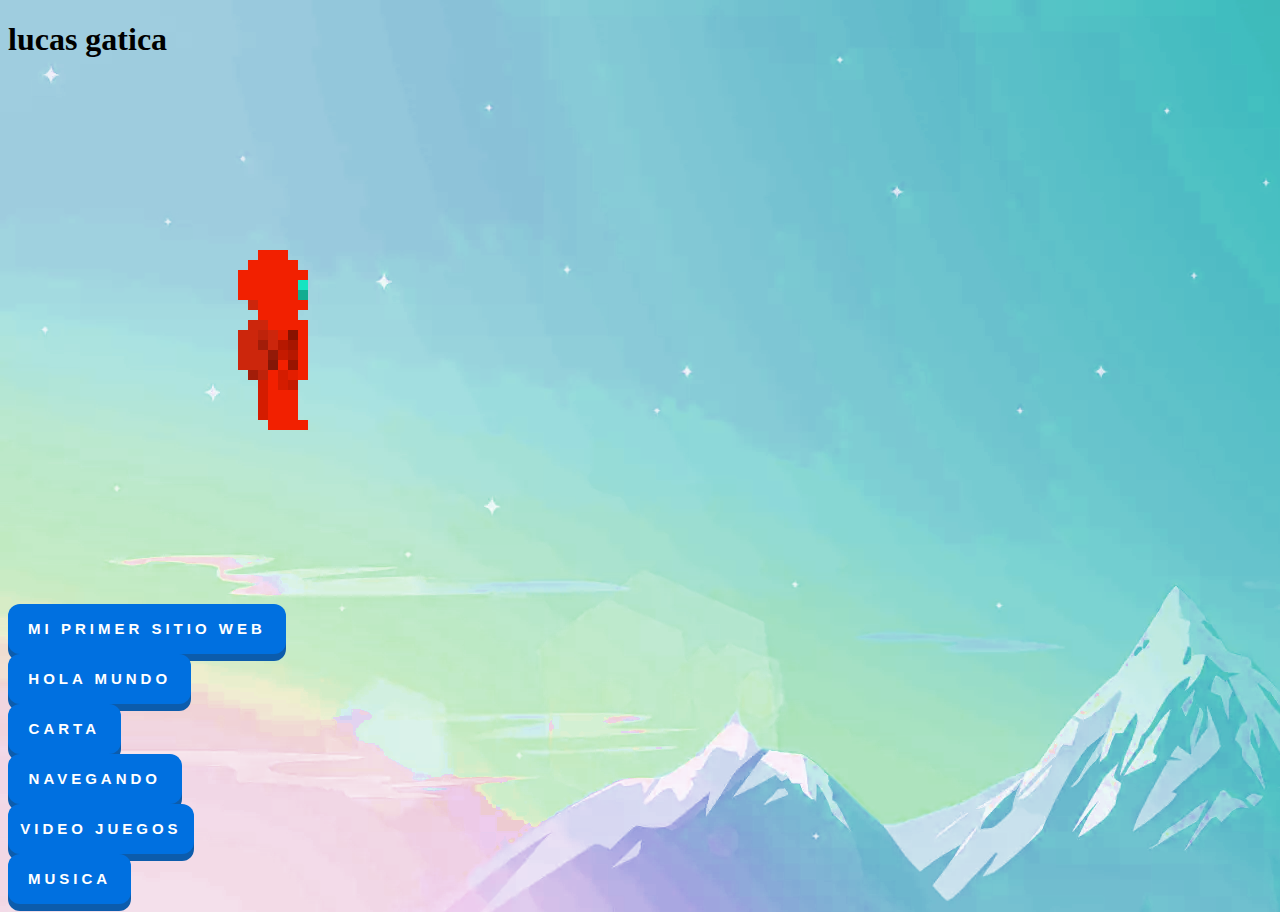
==== index.html @ 27af4fb6 "Add files via upload" ====
<!DOCTYPE html>
<html lang="en">

<head>
    <meta charset="UTF-8">
    <meta name="viewport" content="width=device-width, initial-scale=1.0">
    <title>lucas gatica</title>
    <link rel="stylesheet" href="style.css">
</head>

<body>
    <h1>lucas gatica</h1>
    <img src="avatar/avatar.gif" alt="">


    <a href="./01_pagina/index.html">
        <button alt="mi primer sitio web">
            <i>m</i>
            <i>i</i>
            <i>&nbsp;</i>
            <i>p</i>
            <i>r</i>
            <i>i</i>
            <i>m</i>
            <i>e</i>
            <i>r</i>
            <i>&nbsp;</i>
            <i>s</i>
            <i>i</i>
            <i>t</i>
            <i>i</i>
            <i>o</i>
            <i>&nbsp;</i>
            <i>w</i>
            <i>e</i>
            <i>b</i>
          </button>
    </a>
    
    <a href="./holamundo/index.html">
        <button alt="hola mundo">
        <i>h</i>
        <i>o</i>
        <i>l</i>
        <i>a</i>
        <i>&nbsp;</i>
        <i>m</i>
        <i>u</i>
        <i>n</i>
        <i>d</i>
        <i>o</i>    
      </button></a>
    <a href="./carta.png">
        <button alt="carta">
            <i>c</i>
            <i>a</i>
            <i>r</i>
            <i>t</i>
            <i>a</i>
          </button>
    </a>
    <a href="./navegando/index.html"><a href="navegando">
        <button alt="navegando">
            <i>n</i>
            <i>a</i>
            <i>v</i>
            <i>e</i>
            <i>g</i>
            <i>a</i>
            <i>n</i>
            <i>d</i>
            <i>o</i>
          </button></a>
    <a href="./videojuegos/index.html">
        <button alt="video juegos">
            <i>v</i>
            <i>i</i>
            <i>d</i>
            <i>e</i>
            <i>&nbsp;</i>
            <i>j</i>
            <i>u</i>
            <i>e</i>
            <i>g</i>
            <i>o</i>
            <i>s</i>
          </button>
    </a> 
    <a href="./music/ ">
        <button alt="musica">
            <i>m</i>
            <i>u</i>
            <i>s</i>
            <i>i</i>
            <i>c</i>
            <i>a</i>
          </button>
    </a>




</body>

</html>
---- style.css ----
body{
    background-image: url(./download.png);
}

a{
    color: unset;
    text-decoration: none;
}

button {
    display: flex;
    align-items: center;
    justify-content: center;
    height: 50px;
    position: relative;
    padding: 0 20px;
    font-size: 18px;
    text-transform: uppercase;
    border: 0;
    box-shadow: hsl(210deg 87% 36%) 0px 7px 0px 0px;
    background-color: hsl(210deg 100% 44%);
    border-radius: 12px;
    overflow: hidden;
    transition: 31ms cubic-bezier(.5, .7, .4, 1);
   }
   
   button:before {
    content: attr(alt);
    display: flex;
    align-items: center;
    justify-content: center;
    position: absolute;
    inset: 0;
    font-size: 15px;
    font-weight: bold;
    color: white;
    letter-spacing: 4px;
    opacity: 1;
   }
   
   button:active {
    box-shadow: none;
    transform: translateY(7px);
    transition: 35ms cubic-bezier(.5, .7, .4, 1);
   }
   
   button:hover:before {
    transition: all .0s;
    transform: translateY(100%);
    opacity: 0;
   }
   
   button i {
    color: white;
    font-size: 15px;
    font-weight: bold;
    letter-spacing: 4px;
    font-style: normal;
    transition: all 2s ease;
    transform: translateY(-20px);
    opacity: 0;
   }
   
   button:hover i {
    transition: all .2s ease;
    transform: translateY(0px);
    opacity: 1;
   }
   
   button:hover i:nth-child(1) {
    transition-delay: 0.045s;
   }
   
   button:hover i:nth-child(2) {
    transition-delay: calc(0.045s * 3);
   }
   
   button:hover i:nth-child(3) {
    transition-delay: calc(0.045s * 4);
   }
   
   button:hover i:nth-child(4) {
    transition-delay: calc(0.045s * 5);
   }
   
   button:hover i:nth-child(6) {
    transition-delay: calc(0.045s * 6);
   }
   
   button:hover i:nth-child(7) {
    transition-delay: calc(0.045s * 7);
   }
   
   button:hover i:nth-child(8) {
    transition-delay: calc(0.045s * 8);
   }
   
   button:hover i:nth-child(9) {
    transition-delay: calc(0.045s * 9);
   }
   
   button:hover i:nth-child(10) {
    transition-delay: calc(0.045s * 10);
   }
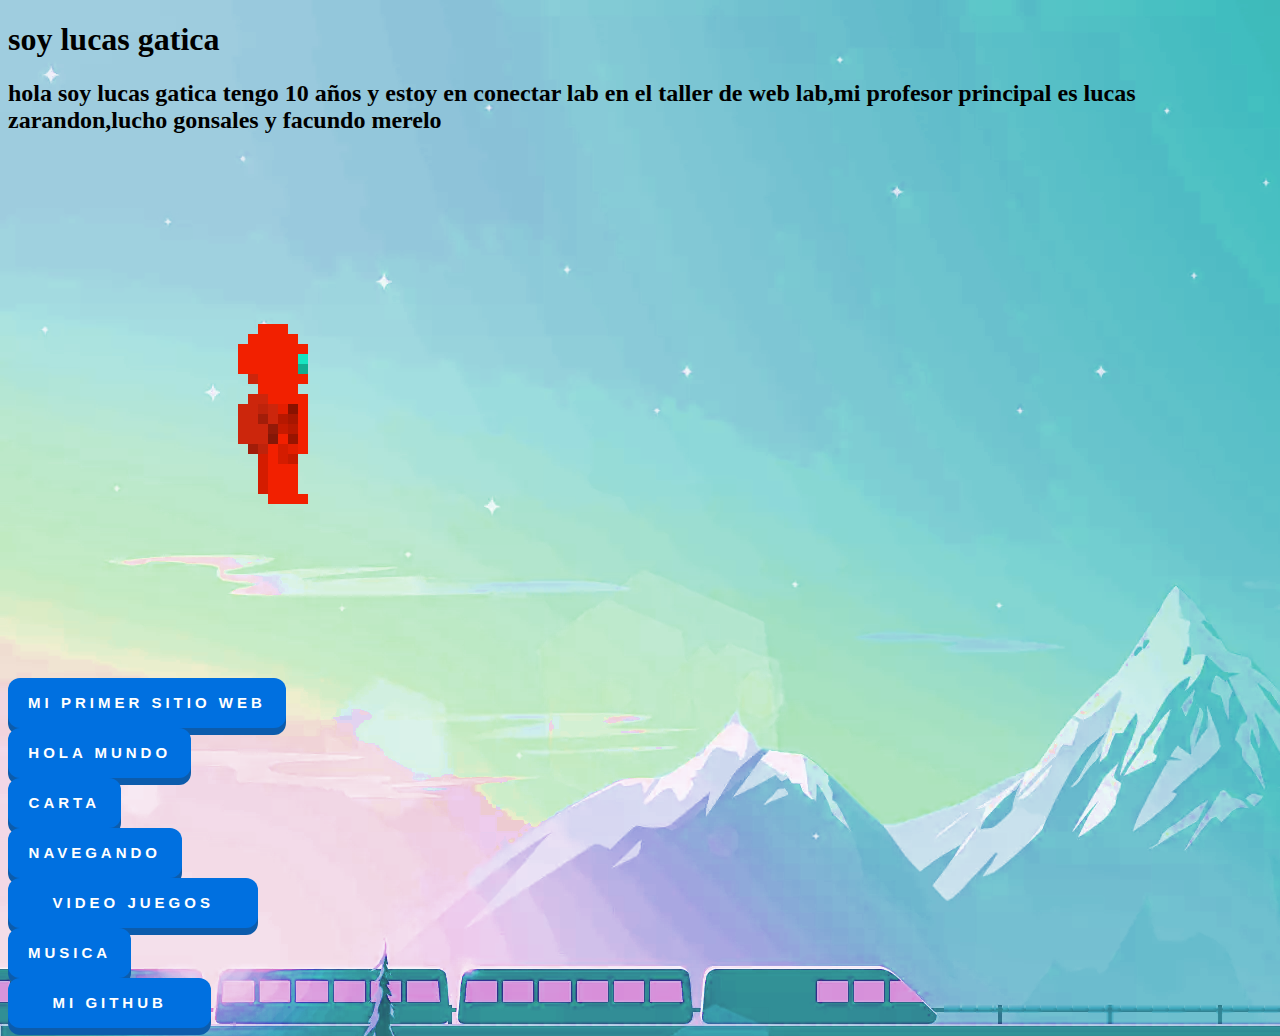
==== commit 4ccb7ba3: "Add files via upload" ====
--- a/index.html
+++ b/index.html
@@ -4,21 +4,21 @@
 <head>
     <meta charset="UTF-8">
     <meta name="viewport" content="width=device-width, initial-scale=1.0">
-    <title>lucas gatica</title>
+    <h1>soy lucas gatica</h1>
     <link rel="stylesheet" href="style.css">
 </head>
-
+<h2>hola soy lucas gatica tengo 10 años y estoy en conectar lab en el taller de web lab,mi profesor principal es lucas zarandon,lucho gonsales y facundo merelo </h2>
 <body>
-    <h1>lucas gatica</h1>
+    
     <img src="avatar/avatar.gif" alt="">
 
 
     <a href="./01_pagina/index.html">
         <button alt="mi primer sitio web">
             <i>m</i>
-            <i>i</i>
-            <i>&nbsp;</i>
-            <i>p</i>
+                <i>i</i>
+                <i>&nbsp;</i>
+                <i>p</i>
             <i>r</i>
             <i>i</i>
             <i>m</i>
@@ -77,7 +77,8 @@
             <i>i</i>
             <i>d</i>
             <i>e</i>
-            <i>&nbsp;</i>
+            <i>o</i>
+           <i>&nbsp;</ i>
             <i>j</i>
             <i>u</i>
             <i>e</i>
@@ -102,4 +103,16 @@
 
 </body>
 
-</html>+</html> 
+<a href="https://github.com/Lucasmewing">
+    <button alt="mi github">
+        <i>m</i>
+        <i>i</i>
+        <i>&nbsp;</ i>
+        <i>g</i>
+        <i>i</i>
+        <i>t</i>
+        <i>h</i>
+        <i>u</i>
+        <i>b</i>
+      </button>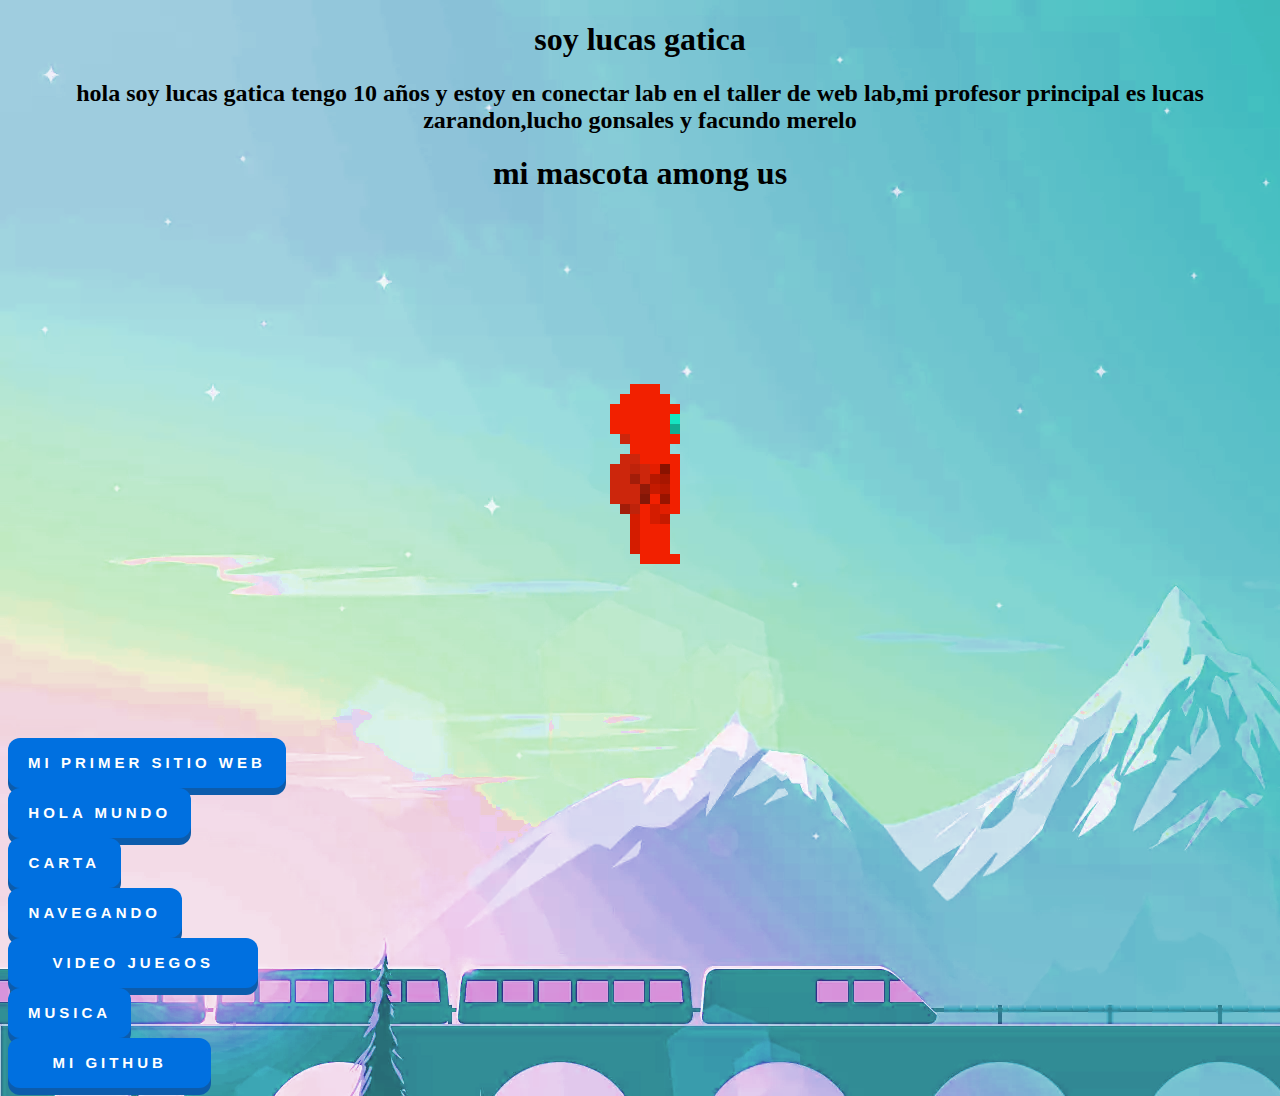
==== commit f1795dff: "Add files via upload" ====
--- a/index.html
+++ b/index.html
@@ -7,9 +7,9 @@
     <h1>soy lucas gatica</h1>
     <link rel="stylesheet" href="style.css">
 </head>
-<h2>hola soy lucas gatica tengo 10 años y estoy en conectar lab en el taller de web lab,mi profesor principal es lucas zarandon,lucho gonsales y facundo merelo </h2>
 <body>
-    
+    <h2>hola soy lucas gatica tengo 10 años y estoy en conectar lab en el taller de web lab,mi profesor principal es lucas zarandon,lucho gonsales y facundo merelo </h2>
+    <h1>mi mascota among us</h1>
     <img src="avatar/avatar.gif" alt="">
 
 
--- a/style.css
+++ b/style.css
@@ -1,5 +1,6 @@
 body{
     background-image: url(./download.png);
+    text-align: center;
 }
 
 a{
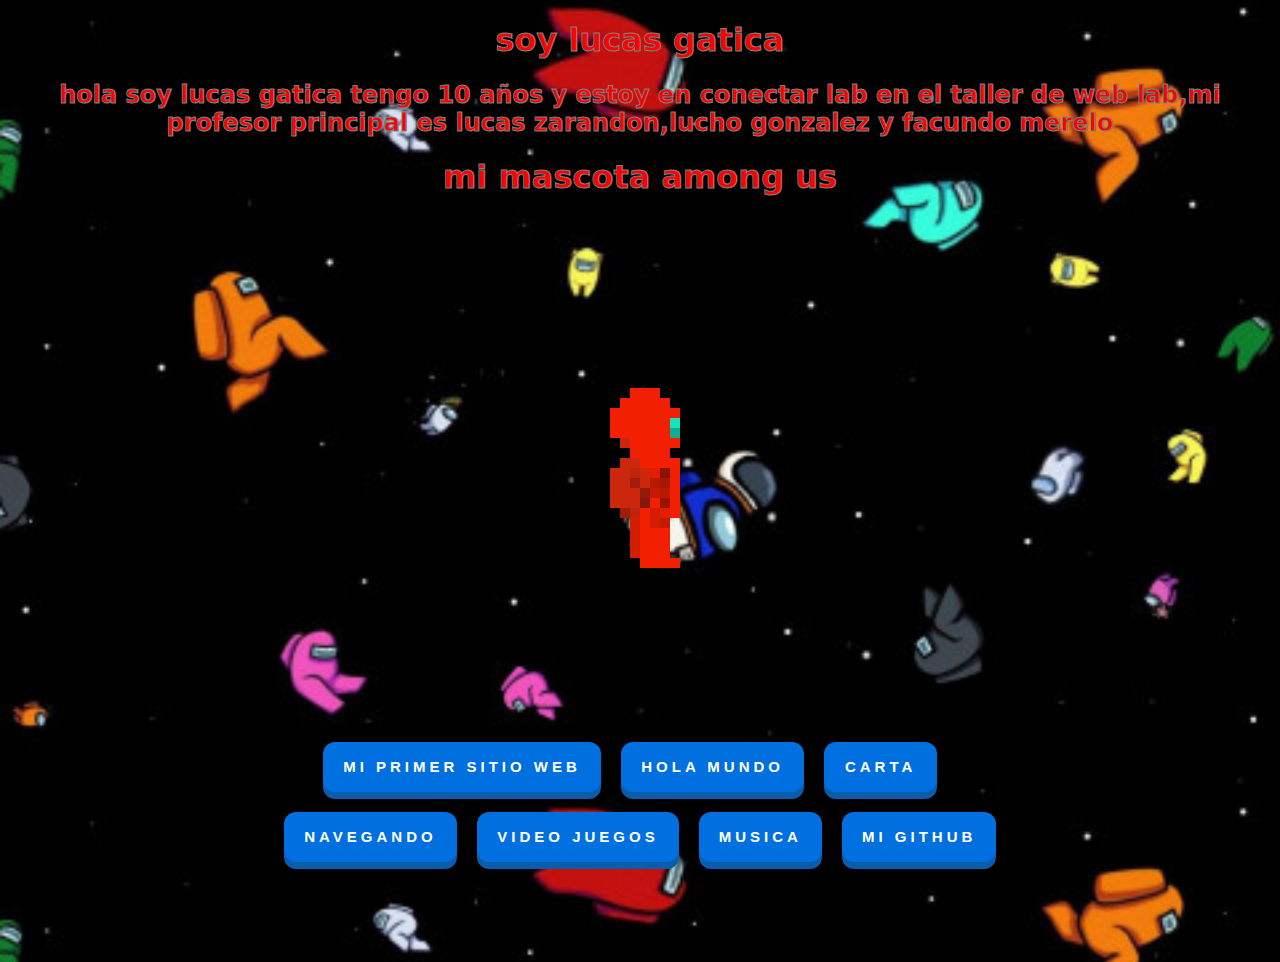
==== commit 649837e7: "Add files via upload" ====
--- a/index.html
+++ b/index.html
@@ -7,112 +7,120 @@
     <h1>soy lucas gatica</h1>
     <link rel="stylesheet" href="style.css">
 </head>
+
 <body>
-    <h2>hola soy lucas gatica tengo 10 años y estoy en conectar lab en el taller de web lab,mi profesor principal es lucas zarandon,lucho gonsales y facundo merelo </h2>
+    <h2>hola soy lucas gatica tengo 10 años y estoy en conectar lab en el taller de web lab,mi profesor principal es
+        lucas zarandon,lucho gonzalez y facundo merelo </h2>
     <h1>mi mascota among us</h1>
     <img src="avatar/avatar.gif" alt="">
 
 
-    <a href="./01_pagina/index.html">
-        <button alt="mi primer sitio web">
-            <i>m</i>
+    <section>
+
+        <a href="./01_pagina/index.html">
+            <button alt="mi primer sitio web">
+                <i>m</i>
                 <i>i</i>
                 <i>&nbsp;</i>
                 <i>p</i>
-            <i>r</i>
-            <i>i</i>
-            <i>m</i>
-            <i>e</i>
-            <i>r</i>
-            <i>&nbsp;</i>
-            <i>s</i>
-            <i>i</i>
-            <i>t</i>
-            <i>i</i>
-            <i>o</i>
-            <i>&nbsp;</i>
-            <i>w</i>
-            <i>e</i>
-            <i>b</i>
-          </button>
-    </a>
-    
-    <a href="./holamundo/index.html">
-        <button alt="hola mundo">
-        <i>h</i>
-        <i>o</i>
-        <i>l</i>
-        <i>a</i>
-        <i>&nbsp;</i>
-        <i>m</i>
-        <i>u</i>
-        <i>n</i>
-        <i>d</i>
-        <i>o</i>    
-      </button></a>
-    <a href="./carta.png">
-        <button alt="carta">
-            <i>c</i>
-            <i>a</i>
-            <i>r</i>
-            <i>t</i>
-            <i>a</i>
-          </button>
-    </a>
-    <a href="./navegando/index.html"><a href="navegando">
-        <button alt="navegando">
-            <i>n</i>
-            <i>a</i>
-            <i>v</i>
-            <i>e</i>
-            <i>g</i>
-            <i>a</i>
-            <i>n</i>
-            <i>d</i>
-            <i>o</i>
-          </button></a>
-    <a href="./videojuegos/index.html">
-        <button alt="video juegos">
-            <i>v</i>
-            <i>i</i>
-            <i>d</i>
-            <i>e</i>
-            <i>o</i>
-           <i>&nbsp;</ i>
-            <i>j</i>
-            <i>u</i>
-            <i>e</i>
-            <i>g</i>
-            <i>o</i>
-            <i>s</i>
-          </button>
-    </a> 
-    <a href="./music/ ">
-        <button alt="musica">
-            <i>m</i>
-            <i>u</i>
-            <i>s</i>
-            <i>i</i>
-            <i>c</i>
-            <i>a</i>
-          </button>
-    </a>
+                <i>r</i>
+                <i>i</i>
+                <i>m</i>
+                <i>e</i>
+                <i>r</i>
+                <i>&nbsp;</i>
+                <i>s</i>
+                <i>i</i>
+                <i>t</i>
+                <i>i</i>
+                <i>o</i>
+                <i>&nbsp;</i>
+                <i>w</i>
+                <i>e</i>
+                <i>b</i>
+            </button>
+        </a>
+
+        <a href="./holamundo/index.html">
+            <button alt="hola mundo">
+                <i>h</i>
+                <i>o</i>
+                <i>l</i>
+                <i>a</i>
+                <i>&nbsp;</i>
+                <i>m</i>
+                <i>u</i>
+                <i>n</i>
+                <i>d</i>
+                <i>o</i>
+            </button></a>
+        <a href="./carta.png">
+            <button alt="carta">
+                <i>c</i>
+                <i>a</i>
+                <i>r</i>
+                <i>t</i>
+                <i>a</i>
+            </button>
+        </a>
+        <a href="./navegando/index.html"><a href="navegando">
+                <button alt="navegando">
+                    <i>n</i>
+                    <i>a</i>
+                    <i>v</i>
+                    <i>e</i>
+                    <i>g</i>
+                    <i>a</i>
+                    <i>n</i>
+                    <i>d</i>
+                    <i>o</i>
+                </button></a>
+            <a href="./videojuegos/index.html">
+                <button alt="video juegos">
+                    <i>v</i>
+                    <i>i</i>
+                    <i>d</i>
+                    <i>e</i>
+                    <i>o</i>
+                    <i>&nbsp;</i>
+                        <i>j</i>
+                        <i>u</i>
+                        <i>e</i>
+                        <i>g</i>
+                        <i>o</i>
+                        <i>s</i>
+                </button>
+            </a>
+            <a href="./music/ ">
+                <button alt="musica">
+                    <i>m</i>
+                    <i>u</i>
+                    <i>s</i>
+                    <i>i</i>
+                    <i>c</i>
+                    <i>a</i>
+                </button>
+            </a>
 
 
 
 
+            <a href="https://github.com/Lucasmewing">
+                <button alt="mi github">
+                    <i>m</i>
+                    <i>i</i>
+                    <i>&nbsp; </i>
+                        <i>g</i>
+                        <i>i</i>
+                        <i>t</i>
+                        <i>h</i>
+                        <i>u</i>
+                        <i>b</i>
+                </button>
+            </a>
+
+    </section>
+
 </body>
 
-</html> 
-<a href="https://github.com/Lucasmewing">
-    <button alt="mi github">
-        <i>m</i>
-        <i>i</i>
-        <i>&nbsp;</ i>
-        <i>g</i>
-        <i>i</i>
-        <i>t</i>
-        <i>h</i>
-        <i>u</i>
-        <i>b</i>
-      </button>+</html>--- a/style.css
+++ b/style.css
@@ -1,6 +1,23 @@
 body{
     background-image: url(./download.png);
+    background-size: contain;
     text-align: center;
+    color: red;
+
+    font-family: system-ui, -apple-system, BlinkMacSystemFont, 'Segoe UI', Roboto, Oxygen, Ubuntu, Cantarell, 'Open Sans', 'Helvetica Neue', sans-serif;
+}
+h1, h2{
+    -webkit-text-stroke: 1px gray;
+}
+
+section{
+    display: flex;
+    flex-wrap: wrap;
+    max-width: 800px;
+    justify-content: center;
+    margin: 0 auto;
+    gap: 20px;
+    margin-bottom: 100px;
 }
 
 a{
